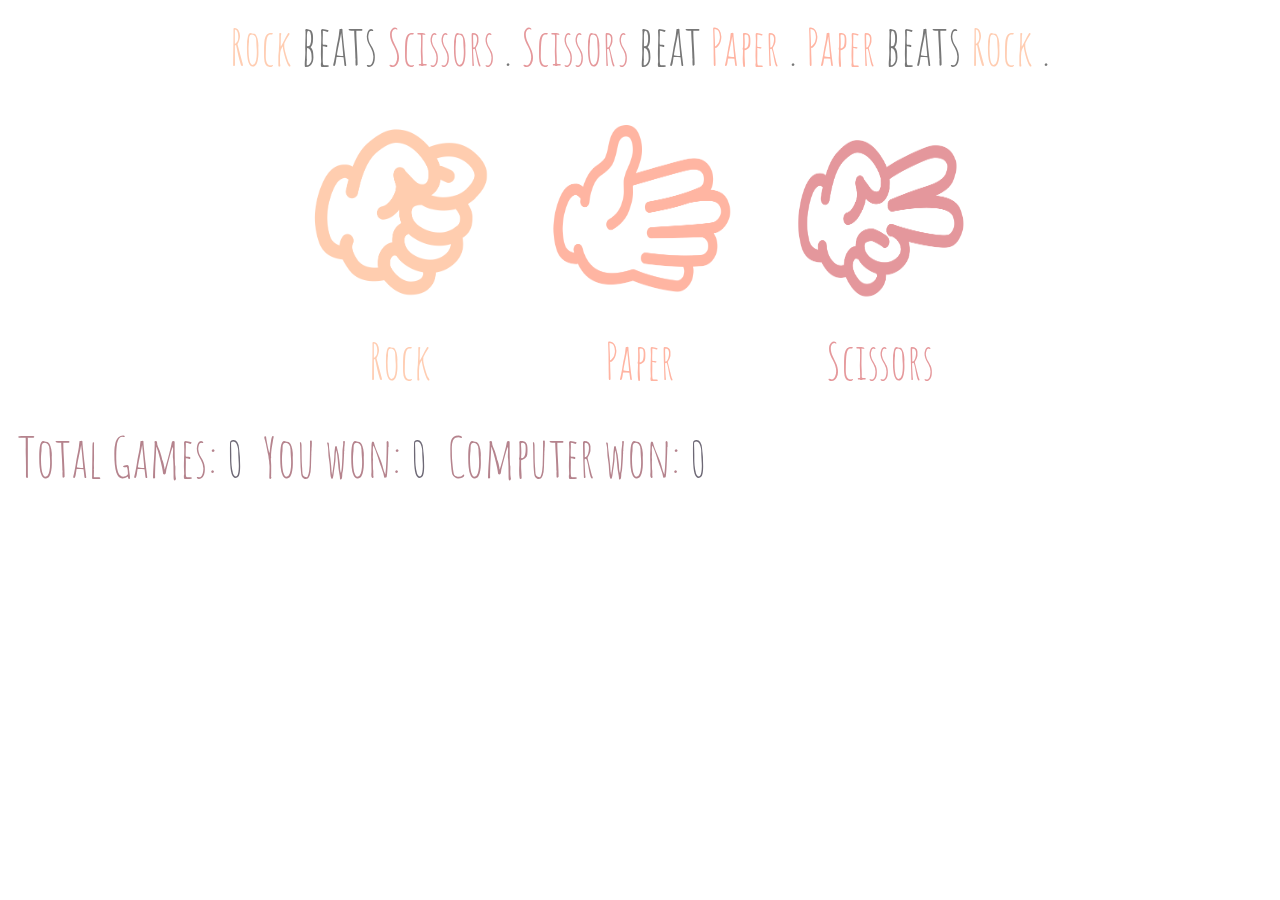
==== game.html @ 2ba8385f "Add logic for a round of the game and add UI" ====
<!DOCTYPE html>
<html lang="en">
<head>
    <meta charset="UTF-8">
    <meta http-equiv="X-UA-Compatible" content="IE=edge">
    <meta name="viewport" content="width=device-width, initial-scale=1.0">
    <title>Rock Paper Scissors</title>
    <link rel="icon" href="./logos/page-icon.svg">
    
    <link rel="stylesheet" href="style.css">
</head>
<body>
    <div id = "game-area"> 
        <p> <span class = "rock"> Rock </span> beats <span class = "scissors"> Scissors </span>. 
            <span class = "scissors"> Scissors </span> beat <span class = "paper"> Paper </span>. 
            <span class = "paper"> Paper </span> beats <span class = "rock"> Rock </span>.
        </p>
        <div class = "icons big">
            <div>
                <img class = "symbol light-peach" id="Rock" src="./logos/rock.png" alt="rock symbol">
                <span class="rock"> Rock </span>
            </div>
            <div>
                <img class = "symbol medium-peach paper" id = "Paper" src="./logos/paper.png" alt="paper symbol">
                <span class="paper">Paper</span> 
            </div>
            <div>
                <img class = "symbol dark-peach scissors" id = "Scissors" src="./logos/scissors.png" alt="scissors symbol">
                <span class="scissors">Scissors</span>
            </div>
        </div>
        <p><span class="computer-choice"></span> </p> <!--The computer chose:-->
        <p class="round-result"> </p> <!--bleh beats bleh. you bleh-->
        <div class="current-points"> 
            <p class="maroon"> Total Games: <span id="tot" class="grey"> 0</span></p>
            <p class="maroon"> You won: <span id="won" class="grey"> 0 </span></p>
            <p class="maroon"> Computer won: <span id="lost" class="grey"> 0 </span></p>
        </div>
        <p class="final-result"> </p>
        <div>
            <a></a> <!--try again button-->
            <a href="./index.html"></a> <!--main page-->
        </div>
    </div>
    <script src="javascript.js"></script>
</body>
---- style.css ----
@import url('https://fonts.googleapis.com/css2?family=Amatic+SC:wght@400;700&display=swap');

* {
    font-family: 'Amatic SC', cursive;
    text-align: center;
    font-size: 55px;
    color: #777;
} 

a {
    text-decoration: none;
}

h1 {
    font-size: 100px;
    font-weight: 500;
}

footer {
    margin-top: 50px;
}

.icons {
    display: flex;
    justify-content: center;
    margin-bottom: 20px;
    align-items: center;
}

.big div:hover {
    background-color:#f6e4d155;
}
.big .symbol {
    height: 200px;
    width: 200px;
}
.icons div {
    display:flex;
    flex-direction: column;
}
.symbol {
    height: 150px;
    width: 150px;
    margin: 20px;
}

.btn {
    padding: 10px;
    font-size: 60px;
    color: #b5838d;
}

.btn:hover {
    background-color: #b5838d33;
}

#game-area p {
    margin: 10px;

}

#game-area span {
    font-size: 50px;
}
.current-points {
    display: flex;
}

.final-result {
    font-size: 70px;
}
.light-peach {
    filter: invert(98%) sepia(66%) saturate(4282%) hue-rotate(295deg) brightness(114%) contrast(101%);
}

.medium-peach {
    filter: invert(64%) sepia(65%) saturate(224%) hue-rotate(323deg) brightness(106%) contrast(102%);
}

.dark-peach {
    filter: invert(75%) sepia(7%) saturate(1841%) hue-rotate(308deg) brightness(86%) contrast(110%);
}

.rock {
    color: #ffcdb2;
}

.paper {
    color: #ffb4a2;
}

.scissors{
    color: #e5989b;
}

.maroon {
    color: #b5838d;
}

.grey {
    color: #6d6875;
}
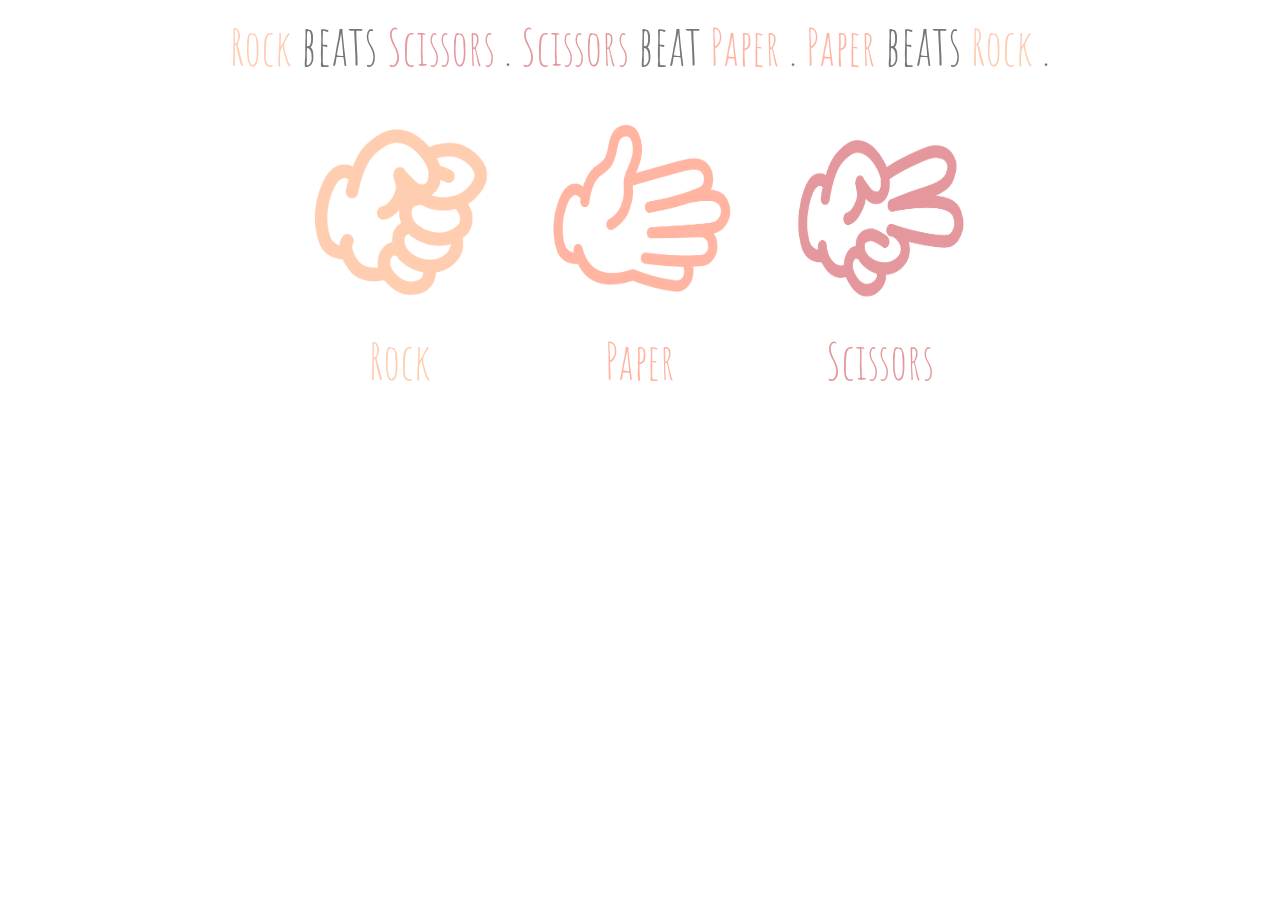
==== commit d74669ea: "Add logic for one game" ====
--- a/game.html
+++ b/game.html
@@ -32,14 +32,14 @@
         <p><span class="computer-choice"></span> </p> <!--The computer chose:-->
         <p class="round-result"> </p> <!--bleh beats bleh. you bleh-->
         <div class="current-points"> 
-            <p class="maroon"> Total Games: <span id="tot" class="grey"> 0</span></p>
-            <p class="maroon"> You won: <span id="won" class="grey"> 0 </span></p>
-            <p class="maroon"> Computer won: <span id="lost" class="grey"> 0 </span></p>
+            <span class="maroon" id="tot"> </span>
+            <span class="maroon" id="won"> </span>
+            <span class="maroon" id="lost"> </span>
         </div>
         <p class="final-result"> </p>
         <div>
-            <a></a> <!--try again button-->
-            <a href="./index.html"></a> <!--main page-->
+            <a class="try-again"></a> <!--try again button-->
+            <a href="./index.html"><span class="home"></span></a> <!--main page-->
         </div>
     </div>
     <script src="javascript.js"></script>
--- a/style.css
+++ b/style.css
@@ -17,7 +17,7 @@
 }
 
 footer {
-    margin-top: 50px;
+    margin-top: 40px;
 }
 
 .icons {
@@ -46,7 +46,7 @@
 
 .btn {
     padding: 10px;
-    font-size: 60px;
+    font-size: 65px;
     color: #b5838d;
 }
 
@@ -99,4 +99,9 @@
 
 .grey {
     color: #6d6875;
+}
+
+.current-points .maroon {
+    margin-left: 10px;
+    margin-right: 10px;;
 }